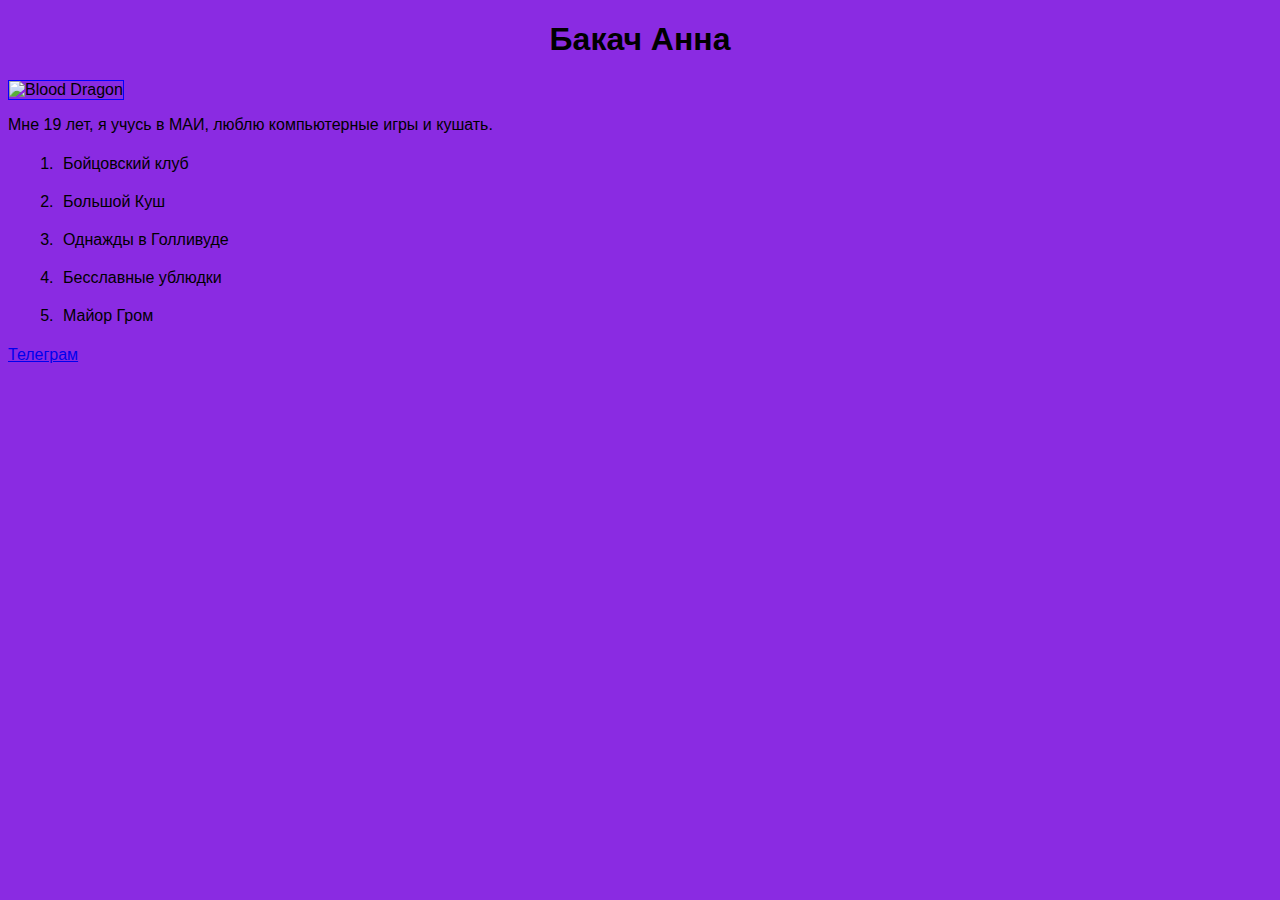
==== task3/index.html @ a6c8281b "task1 complete" ====
<!doctype html>
<html lang="ru">
<head>
    <meta charset="UTF-8">
    <link rel="stylesheet" href="style.css">
</head>
<body class="page">
<h1 class="header name">Бакач Анна</h1>
<img class="image" src="https://vkplay.ru/pre_0x736_resize/hotbox/content_files/game/2021/12/15/a8d4dece1b6f44fb9881eebe0fdcdc0e.jpg?quality=85" alt="Blood Dragon">
<p>Мне 19 лет, я учусь в МАИ, люблю компьютерные игры и кушать.</p>
<ol class="list">
    <li class="film">Бойцовский клуб</li>
    <li class="film">Большой Куш</li>
    <li class="film">Однажды в Голливуде</li>
    <li class="film">Бесславные ублюдки</li>
    <li class="film">Майор Гром</li>
</ol>
<a href="https://weba.telegram.org/">Телеграм</a>
<script src="script.js"></script>
</body>
</html>
---- task3/style.css ----
.page{
    background-color: blueviolet;
    font-family: Arial, serif;

}
.image{
    width: 450px;
    height: 300px;
    border: 1px solid blue;
}

.header{
    text-align: center;
}

.film{
    padding: 5px;
    margin: 10px;
}
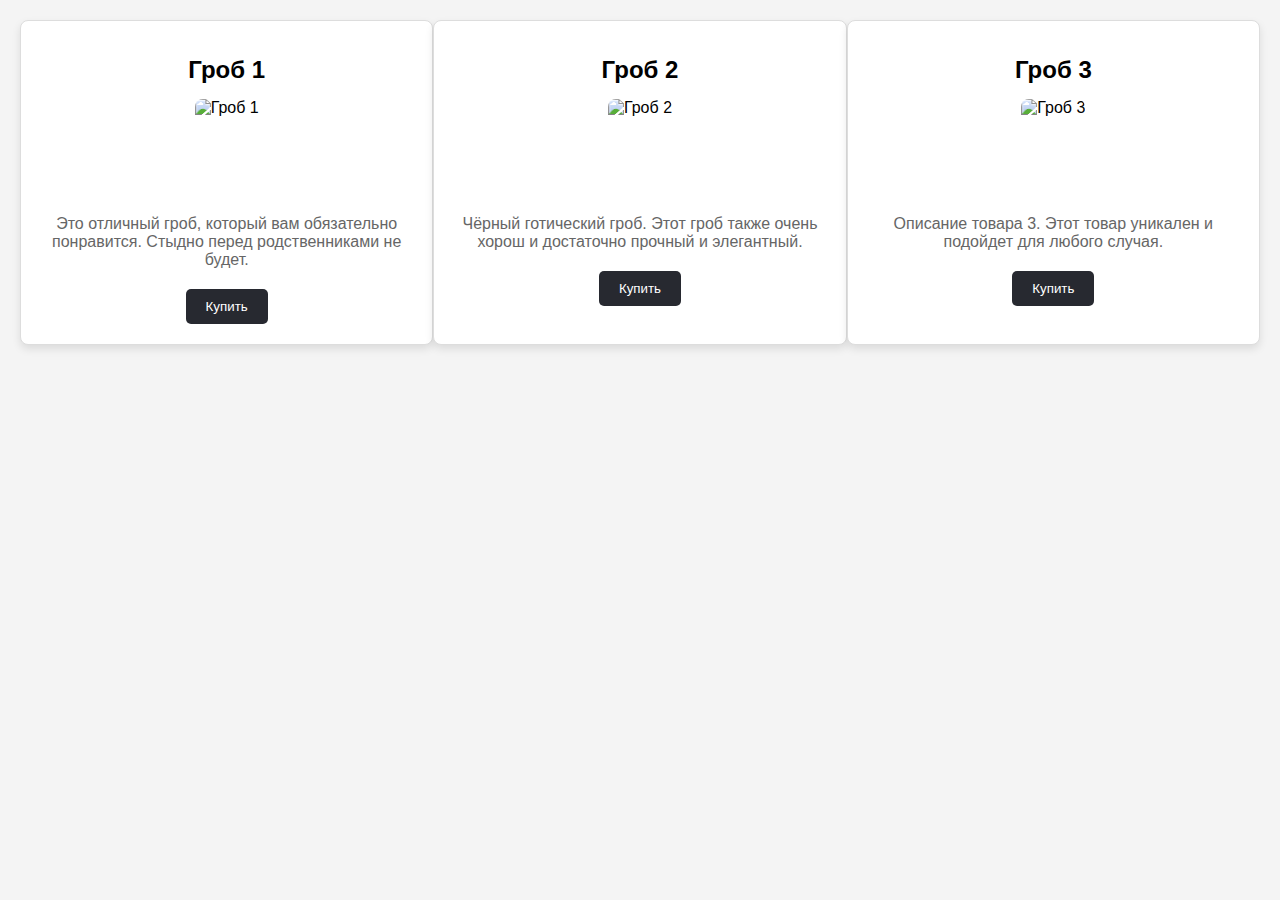
==== commit 314a3fc6: "task2 and 3 complete" ====
--- a/task3/index.html
+++ b/task3/index.html
@@ -1,21 +1,31 @@
-<!doctype html>
+<!DOCTYPE html>
 <html lang="ru">
 <head>
     <meta charset="UTF-8">
+    <meta name="viewport" content="width=device-width, initial-scale=1.0">
+    <title>Карточки товаров</title>
     <link rel="stylesheet" href="style.css">
 </head>
-<body class="page">
-<h1 class="header name">Бакач Анна</h1>
-<img class="image" src="https://vkplay.ru/pre_0x736_resize/hotbox/content_files/game/2021/12/15/a8d4dece1b6f44fb9881eebe0fdcdc0e.jpg?quality=85" alt="Blood Dragon">
-<p>Мне 19 лет, я учусь в МАИ, люблю компьютерные игры и кушать.</p>
-<ol class="list">
-    <li class="film">Бойцовский клуб</li>
-    <li class="film">Большой Куш</li>
-    <li class="film">Однажды в Голливуде</li>
-    <li class="film">Бесславные ублюдки</li>
-    <li class="film">Майор Гром</li>
-</ol>
-<a href="https://weba.telegram.org/">Телеграм</a>
-<script src="script.js"></script>
+<body>
+<div class="container">
+    <div class="card">
+        <h2>Гроб 1</h2>
+        <img src="https://avatars.mds.yandex.net/get-altay/474904/2a00000185e2e1c76a7023e6c19bb2f90c5e/XXL_height" alt="Гроб 1">
+        <p>Это отличный гроб, который вам обязательно понравится. Стыдно перед родственниками не будет.</p>
+        <button>Купить</button>
+    </div>
+    <div class="card">
+        <h2>Гроб 2</h2>
+        <img src="https://avatars.dzeninfra.ru/get-zen_doc/4554796/pub_64b6cfa2549edd6e43d83e9f_64b6d3976e39c84dad580ae9/scale_1200" alt="Гроб 2">
+        <p>Чёрный готический гроб. Этот гроб также очень хорош и достаточно прочный и элегантный.</p>
+        <button>Купить</button>
+    </div>
+    <div class="card">
+        <h2>Гроб 3</h2>
+        <img src="https://ritual-shop.online/wp-content/uploads/2023/04/grob-1.jpg" alt="Гроб 3">
+        <p>Описание товара 3. Этот товар уникален и подойдет для любого случая.</p>
+        <button>Купить</button>
+    </div>
+</div>
 </body>
-</html>
+</html>--- a/task3/style.css
+++ b/task3/style.css
@@ -1,19 +1,54 @@
-.page{
-    background-color: blueviolet;
-    font-family: Arial, serif;
-
-}
-.image{
-    width: 450px;
-    height: 300px;
-    border: 1px solid blue;
+body {
+    font-family: Arial, sans-serif;
+    background-color: #f4f4f4;
+    margin: 0;
+    padding: 0;
 }
 
-.header{
+.container {
+    display: flex;
+    justify-content: space-around;
+    padding: 20px;
+}
+
+.card {
+    background-color: #fff;
+    border: 1px solid #ddd;
+    border-radius: 8px;
+    box-shadow: 0 4px 8px rgba(0, 0, 0, 0.1);
+    padding: 20px;
+    width: 30%;
     text-align: center;
 }
 
-.film{
-    padding: 5px;
-    margin: 10px;
+.card img {
+    max-width: 100%;
+    min-height: 100px;
+    max-height: 200px;
+    border-radius: 8px;
+}
+
+.card h2 {
+    margin: 15px 0;
+    font-size: 1.5em;
+}
+
+.card p {
+    color: #666;
+    font-size: 1em;
+    margin-bottom: 20px;
+}
+
+.card button {
+    background-color: #272930;
+    color: #fff;
+    border: none;
+    padding: 10px 20px;
+    border-radius: 5px;
+    cursor: pointer;
+    transition: background-color 0.3s ease;
+}
+
+.card button:hover {
+    background-color: #434751;
 }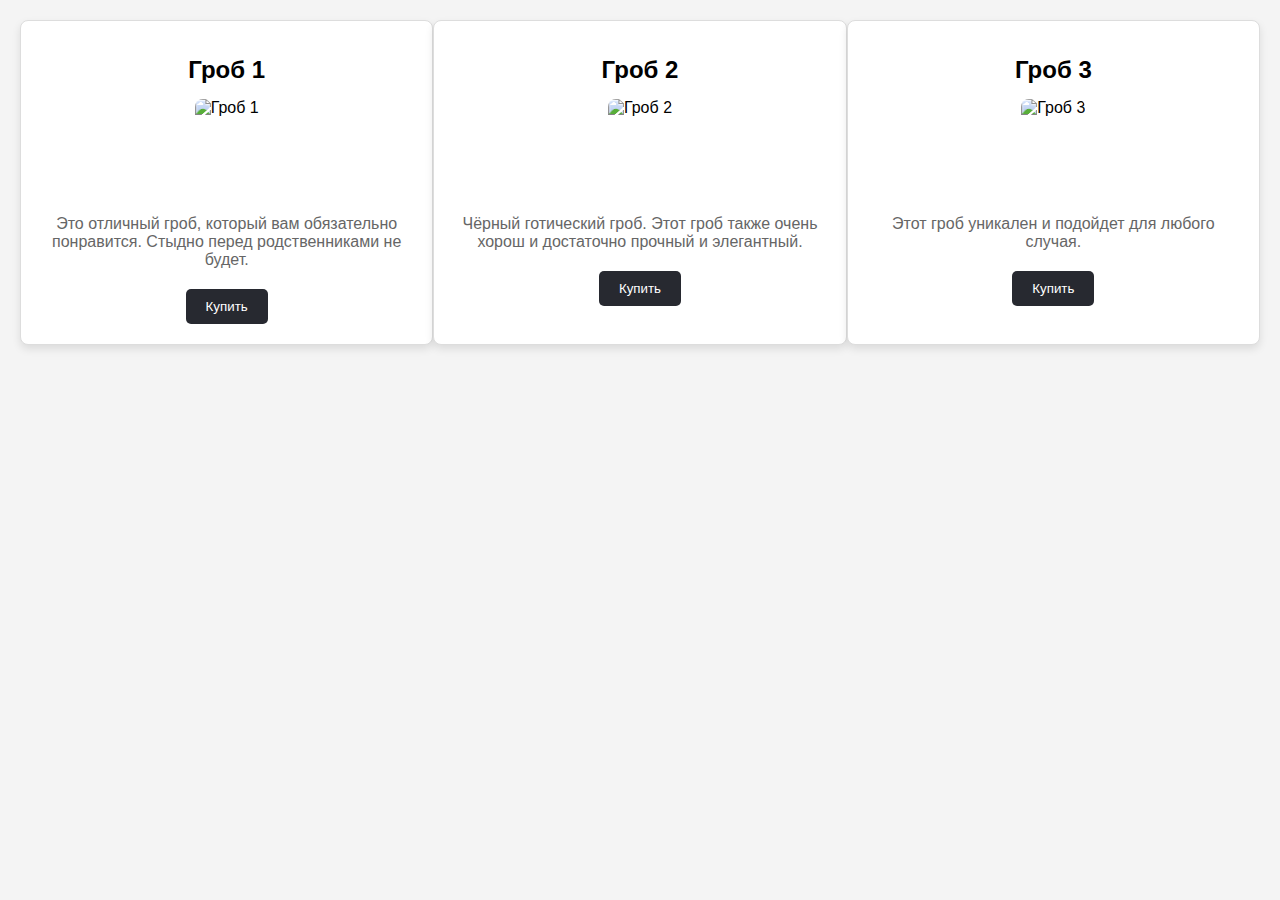
==== commit c1bf63fa: "task 3" ====
--- a/task3/index.html
+++ b/task3/index.html
@@ -23,7 +23,7 @@
     <div class="card">
         <h2>Гроб 3</h2>
         <img src="https://ritual-shop.online/wp-content/uploads/2023/04/grob-1.jpg" alt="Гроб 3">
-        <p>Описание товара 3. Этот товар уникален и подойдет для любого случая.</p>
+        <p>Этот гроб уникален и подойдет для любого случая.</p>
         <button>Купить</button>
     </div>
 </div>
